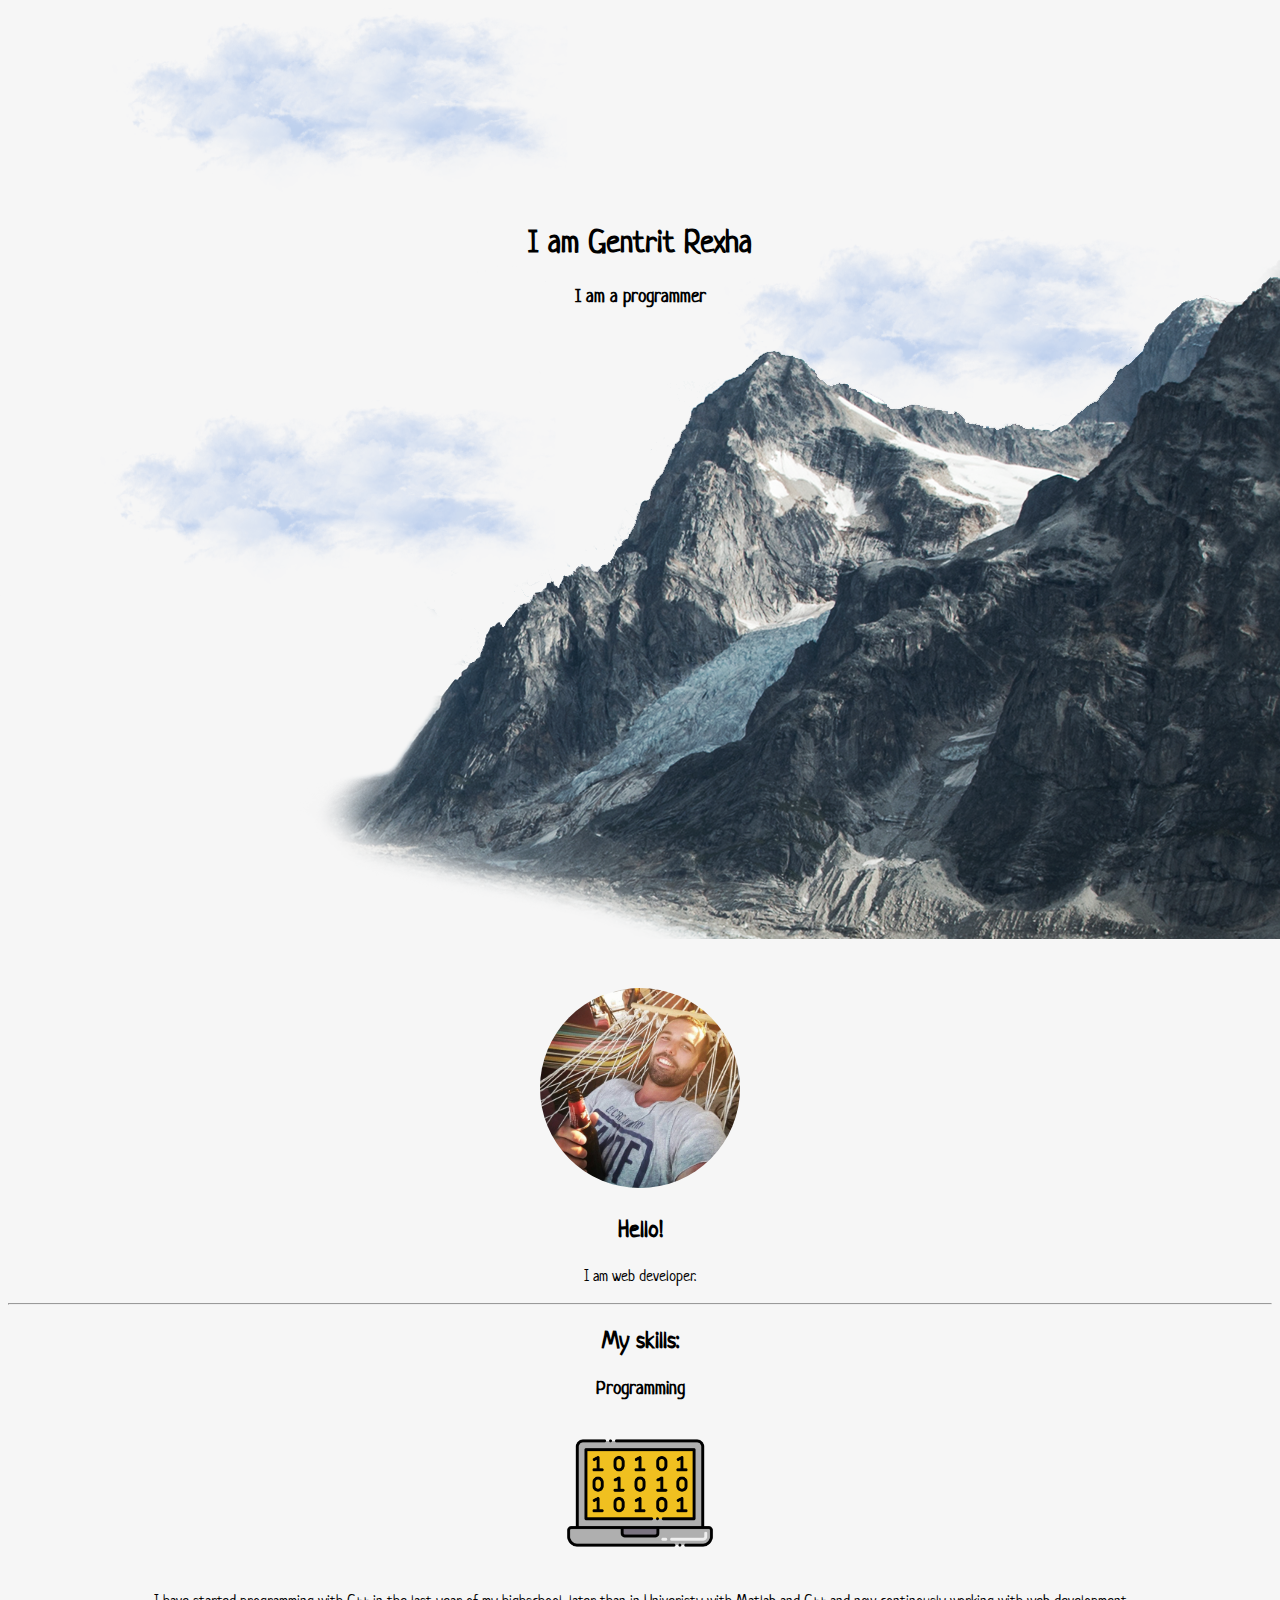
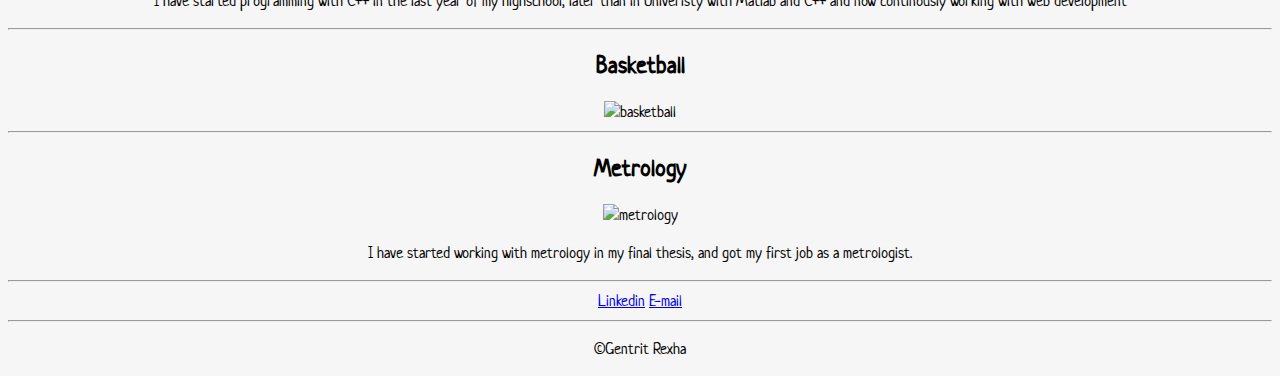
==== index.html @ c5a5a3df "CSS - My site" ====
<!DOCTYPE html>
<html lang="en" dir="ltr">

<head>
  <meta charset="utf-8">
  <title>Gentrit Rexha</title>

</head>

<link rel="stylesheet" href="CSS/styles.css">
<link rel="icon" href="favicon.ico">
<link href="https://fonts.googleapis.com/css2?family=Neucha&display=swap" rel="stylesheet">

<body>
  <div class="top_container">
    <img class="cloud1" src="images/cloud.jfif" alt="cloud-image">
    <h1 class="name">I am Gentrit Rexha</h1>
    <h3 class="occupation">I am a programmer</h3>
    <img class="cloud2" src="images/cloud.jfif" alt="cloud-image">

    <img class="cloud3" src="images/cloud.jfif" alt="cloud-image">

    <img class="mountain1" src="images/mountain.png" alt="mountain-image">
  </div>

  <div class="middle_container">
    <div class="profile">
      <img class="profile_img" src="images/Gentrit_Facebook.jpg" alt="Gentrit-img">
      <h2>Hello!</h2>
      <p>I am web developer.</p>
    </div>
    <hr>
    <div class="skills">
      <h2>My skills:</h2>
      <div class="skill-row">
        <h3>Programming</h3>
        <img class="programing_img" src="images/programing.png" alt="programing-img">
        <p>I have started programming with C++ in the last year of my highschool,
          later than in Univeristy with Matlab and C++ and now continously working
          with web development </p>
      </div>
      <hr>
      <div class="skill-row2">
        <h2>Basketball</h2>
        <img class="basketball" src="https://media3.giphy.com/media/d7ToT8jj75iFQtNTQS/giphy.gif?cid=790b7611697e8dd6f9452728a3e0f70dddf5d7499c71c786&rid=giphy.gif&ct=s" alt="basketball">
      </div>
      <hr>
      <div>
        <h2>Metrology</h2>
        <img class="metrology" src="https://media4.giphy.com/media/Qa5XXg5uxuaD57V72k/giphy.gif?cid=ecf05e47gksslrhuvvrgdtam4sto1e4ecxgpv1gez0em8iau&rid=giphy.gif&ct=s" alt="metrology">
        <p>I have started working with metrology in my final thesis, and got my first job as a metrologist.</p>
      </div>
    </div>
  </div>
<hr>
  <div class="bottom_container">

    <a class="footer-link" href="https://www.linkedin.com/in/gentrit-rexha-024045b3/">Linkedin</a>
    <a class="footer-link" href="gentritrexhaa@gmail.com">E-mail</a>
    <hr>
    <p>©Gentrit Rexha</p>

  </div>


</body>

</html>
---- CSS/styles.css ----
body {
  text-align: center;
  font-family: Neucha, verdana, sans-serif;
  background-color: #f6f6f6;
}


.cloud1 {
  position: relative;
  height: 185px;
  width: 456px;
  right: 300px;
}

.cloud2 {
  position: absolute;
  height: 185px;
  width: 456px;
  right: 100px;
  top: 230px;
}

.cloud3 {
  position: absolute;
  height: 185px;
  width: 456px;
  left: 100px;
  top: 400px;
}

.mountain1 {
  top: 200px;
  position: absolute;
  background-size: cover;
  left: 0;
}

.name {
  font-family: Neucha, sans-serif;
}

.occupation{
  font-family: Neucha, sans-serif;
}


h1 {
  color: Black;
}

.middle_container{
margin-top: 680px;
}

.profile_img{
  width: 200px;
  height: 200px;
  border-radius: 100px;
}

.programing_img{
  height: 150px;
  width: 150px;
}


.basketball{
  height: 150px;
  width: 150px;
}

.metrology{
  height: 150px;
  width: 150px;

}
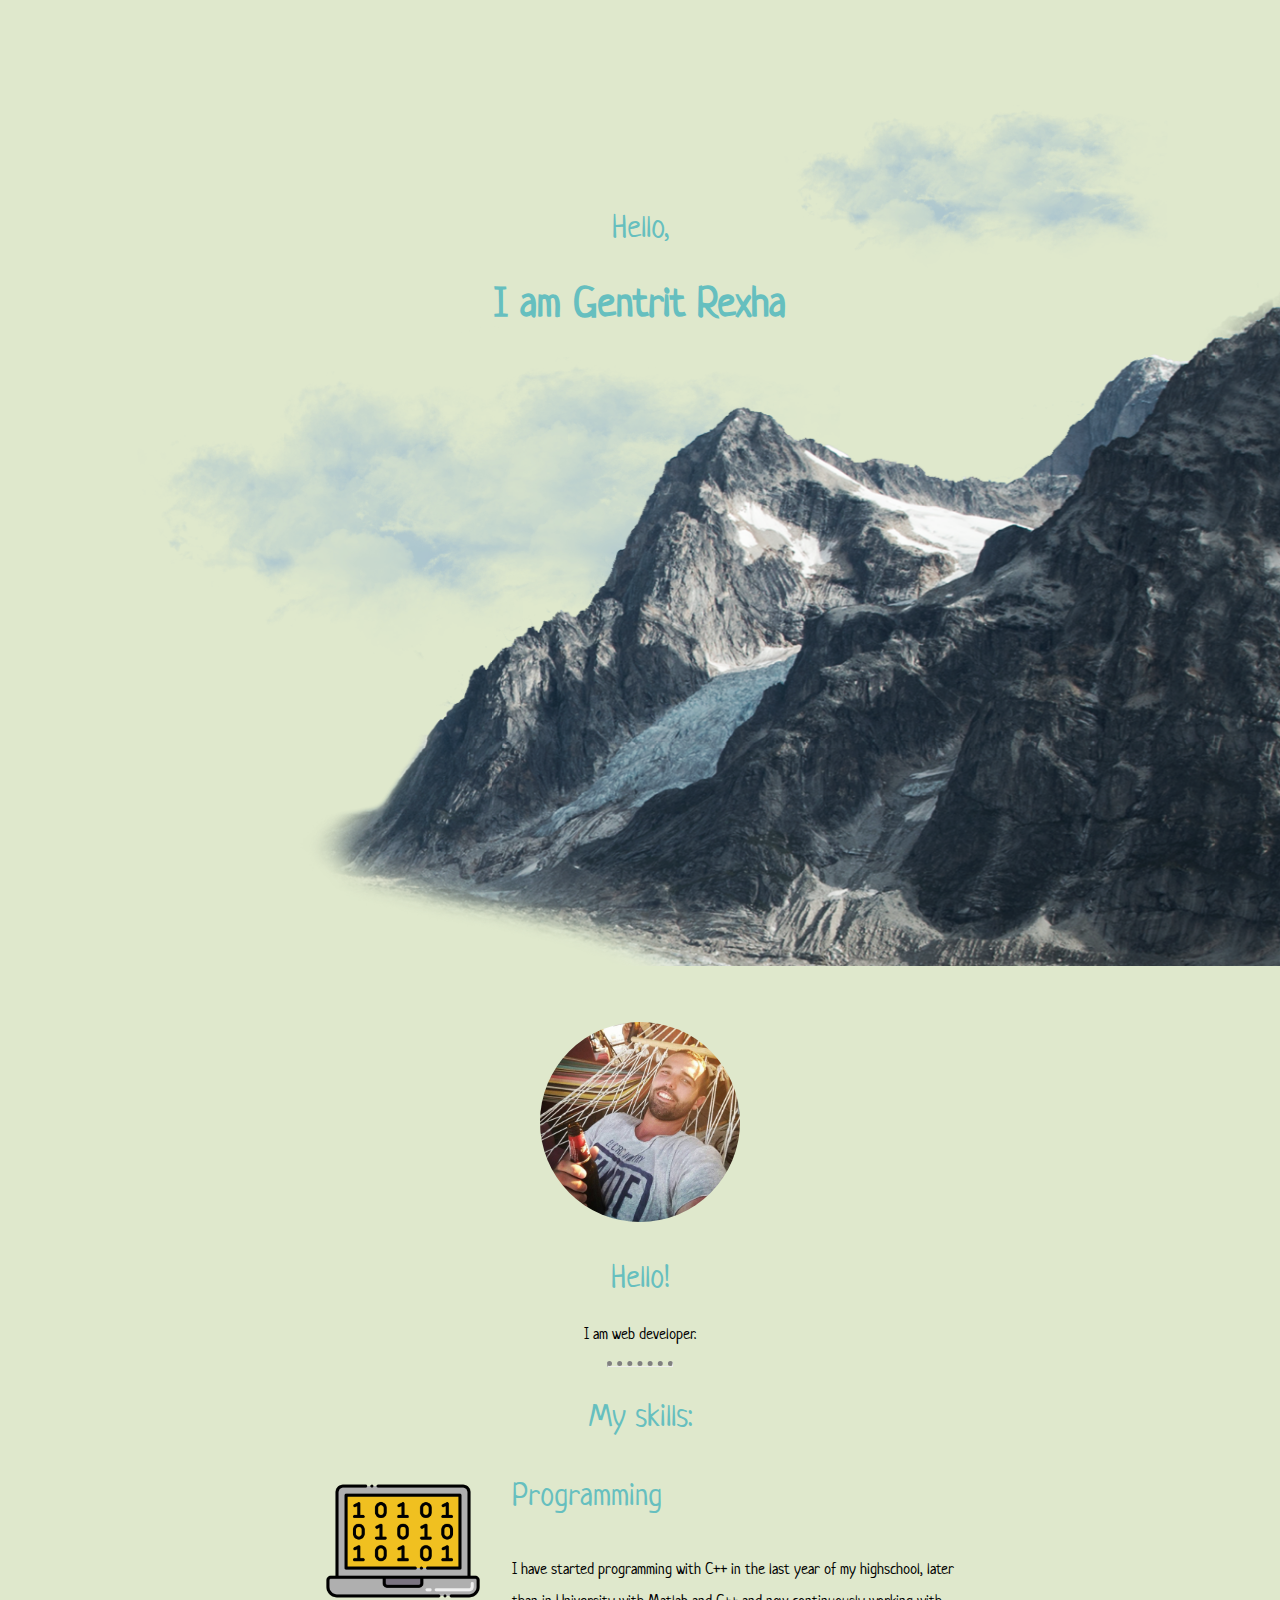
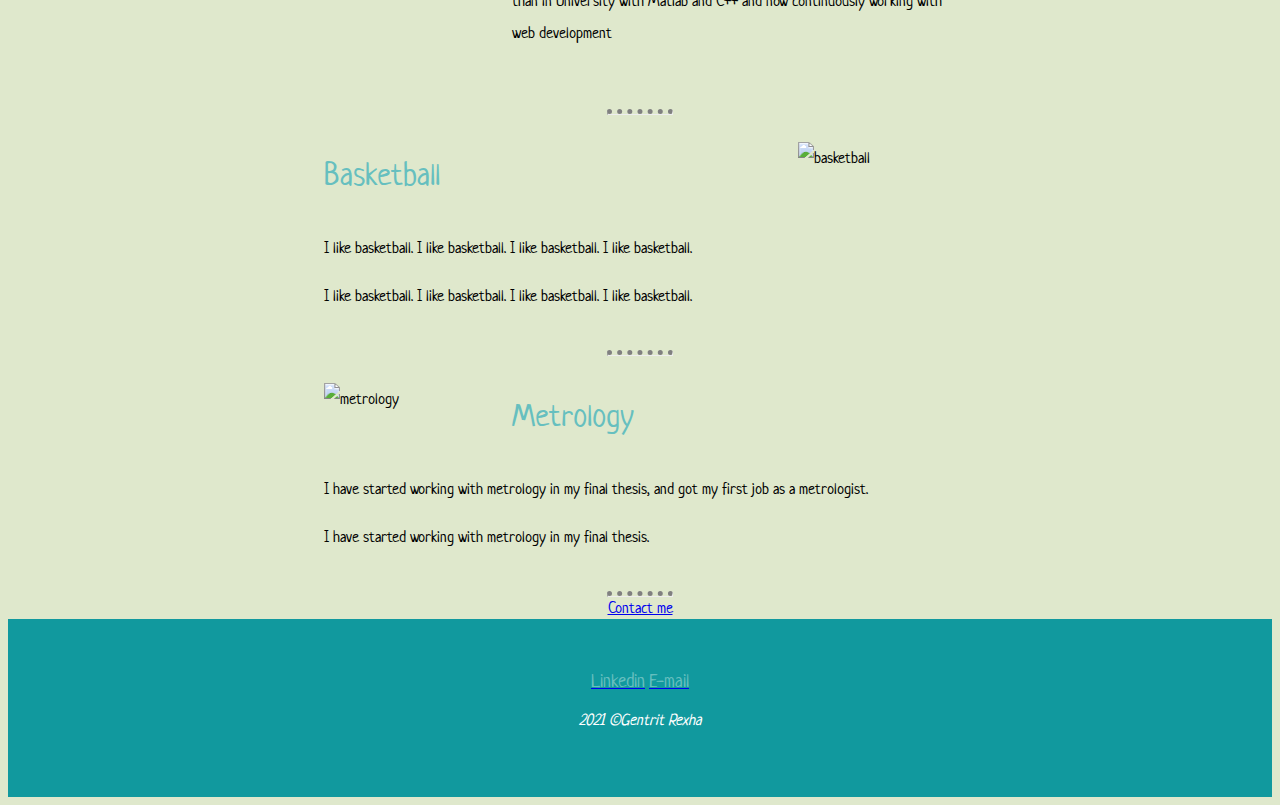
==== commit 8e1fb178: "Animation+Navbar" ====
--- a/index.html
+++ b/index.html
@@ -3,25 +3,35 @@
 
 <head>
   <meta charset="utf-8">
+  <meta name="viewport" content="width=device-width, initial-scale=1">
   <title>Gentrit Rexha</title>
-
+  <link href="https://cdn.jsdelivr.net/npm/bootstrap@5.2.0/dist/css/bootstrap.min.css" rel="stylesheet" integrity="sha384-gH2yIJqKdNHPEq0n4Mqa/HGKIhSkIHeL5AyhkYV8i59U5AR6csBvApHHNl/vI1Bx" crossorigin="anonymous">
 </head>
 
 <link rel="stylesheet" href="CSS/styles.css">
 <link rel="icon" href="favicon.ico">
 <link href="https://fonts.googleapis.com/css2?family=Neucha&display=swap" rel="stylesheet">
 
+
 <body>
+  <nav class="navbar navbar-expand-lg navbar-light bg-light"> </nav>
   <div class="top_container">
-    <img class="cloud1" src="images/cloud.jfif" alt="cloud-image">
-    <h1 class="name">I am Gentrit Rexha</h1>
-    <h3 class="occupation">I am a programmer</h3>
-    <img class="cloud2" src="images/cloud.jfif" alt="cloud-image">
+    <img class="parachute" src="https://i.giphy.com/media/kfubm1Guq0Sq4rOWlq/200w.webp" alt="">
+   <img class="cloud cloud1" src="images/cloud.jfif" alt="cloud-image">
+   <h2 class="">Hello,</h2> 
+   <h1 class="">I am Gentrit Rexha</h1>
+    <img class="cloud cloud2" src="images/cloud.jfif" alt="cloud-image">
 
-    <img class="cloud3" src="images/cloud.jfif" alt="cloud-image">
+    <img class="cloud cloud3" src="images/cloud.jfif" alt="cloud-image">
 
     <img class="mountain1" src="images/mountain.png" alt="mountain-image">
+
+    
+    
   </div>
+
+
+
 
   <div class="middle_container">
     <div class="profile">
@@ -33,36 +43,55 @@
     <div class="skills">
       <h2>My skills:</h2>
       <div class="skill-row">
-        <h3>Programming</h3>
+
         <img class="programing_img" src="images/programing.png" alt="programing-img">
+        <h2>Programming</h2>
         <p>I have started programming with C++ in the last year of my highschool,
-          later than in Univeristy with Matlab and C++ and now continously working
+          later than in University with Matlab and C++ and now continuously working
           with web development </p>
       </div>
+      <br>
+      <BR>
       <hr>
-      <div class="skill-row2">
+      <div class="skill-row">
+
+        <img class="basketball" src="https://media3.giphy.com/media/d7ToT8jj75iFQtNTQS/giphy.gif?cid=790b7611697e8dd6f9452728a3e0f70dddf5d7499c71c786&rid=giphy.gif&ct=s" alt="basketball">
         <h2>Basketball</h2>
-        <img class="basketball" src="https://media3.giphy.com/media/d7ToT8jj75iFQtNTQS/giphy.gif?cid=790b7611697e8dd6f9452728a3e0f70dddf5d7499c71c786&rid=giphy.gif&ct=s" alt="basketball">
+        <p>I like basketball. I like basketball. I like basketball. I like basketball.</p>
+        <p>I like basketball. I like basketball. I like basketball. I like basketball.</p>
+
       </div>
+      <br>
       <hr>
-      <div>
+      <div class="skill-row">
+
+        <img class="metrology" src="https://media4.giphy.com/media/Qa5XXg5uxuaD57V72k/giphy.gif?cid=ecf05e47gksslrhuvvrgdtam4sto1e4ecxgpv1gez0em8iau&rid=giphy.gif&ct=s" alt="metrology">
         <h2>Metrology</h2>
-        <img class="metrology" src="https://media4.giphy.com/media/Qa5XXg5uxuaD57V72k/giphy.gif?cid=ecf05e47gksslrhuvvrgdtam4sto1e4ecxgpv1gez0em8iau&rid=giphy.gif&ct=s" alt="metrology">
         <p>I have started working with metrology in my final thesis, and got my first job as a metrologist.</p>
+        <p>I have started working with metrology in my final thesis.</p>
       </div>
     </div>
+    <br>
+    <hr>
+    <div>
+
+    </div>
+    <a class="btn btn-outline-primary" href="Contact_me">Contact me</a>
   </div>
-<hr>
-  <div class="bottom_container">
-
-    <a class="footer-link" href="https://www.linkedin.com/in/gentrit-rexha-024045b3/">Linkedin</a>
-    <a class="footer-link" href="gentritrexhaa@gmail.com">E-mail</a>
-    <hr>
-    <p>©Gentrit Rexha</p>
 
   </div>
 
+  <div class="bottom_container">
 
+    <a class="footer-link" href="https://www.linkedin.com/in/gentrit-rexha-024045b3/"><span class="footer">Linkedin</span></a>
+    <a class="footer-link" href="gentritrexhaa@gmail.com"><span class="footer">E-mail</span></a>
+
+    <p class="copyrights">2021 ©Gentrit Rexha</p>
+
+  </div>
+
+<script src="https://cdn.jsdelivr.net/npm/bootstrap@5.2.0/dist/js/bootstrap.bundle.min.js" integrity="sha384-A3rJD856KowSb7dwlZdYEkO39Gagi7vIsF0jrRAoQmDKKtQBHUuLZ9AsSv4jD4Xa" crossorigin="anonymous"></script>
+<script src="index.js"></script>
 </body>
 
 </html>
--- a/CSS/styles.css
+++ b/CSS/styles.css
@@ -1,76 +1,126 @@
 body {
   text-align: center;
   font-family: Neucha, verdana, sans-serif;
-  background-color: #f6f6f6;
+  background-color: #DFE8CC;
+}
+
+.top_container{
+}
+
+.cloud1 {
+  position: relative;
+  top: 100px;
+  left:330px;
+  width:30vw;
+}
+
+.cloud2 {
+  position: relative;
+  left: 0px;
+  width:55vw;
+}
+
+.cloud3 {
+  position: relative;
+  right: 200px;
+  top: 200px;
+  width:25vw;
+}
+
+.mountain1 {
+  position: sticky;
+  background-size: cover;
+  left: 0;
+  width:100vw;
+  margin-top:-400px;
+}
+
+.parachute{
+  position: relative;
+  margin-top: 50px;
+}
+
+.middle_container{
+  padding-top: 50px;
+  /* background-color: #9FC088; */
+  }
+
+
+h1 {
+  font-family: Neucha, sans-serif;
+  color: #66BFBF;
+  font-size: 2.625rem;
+}
+
+h2
+{
+  color: #66BFBF;
+  font-size: 2rem;
+  font-family: Neucha, sans-serif;
+  font-weight: normal;
+}
+
+h3{
+   color: #11999E;
+}
+
+hr{
+  border-top:dotted 5px;
+  margin: auto;
+  width: 5%;
 }
 
 
-.cloud1 {
-  position: relative;
-  height: 185px;
-  width: 456px;
-  right: 300px;
-}
-
-.cloud2 {
-  position: absolute;
-  height: 185px;
-  width: 456px;
-  right: 100px;
-  top: 230px;
-}
-
-.cloud3 {
-  position: absolute;
-  height: 185px;
-  width: 456px;
-  left: 100px;
-  top: 400px;
-}
-
-.mountain1 {
-  top: 200px;
-  position: absolute;
-  background-size: cover;
-  left: 0;
-}
-
-.name {
-  font-family: Neucha, sans-serif;
-}
-
-.occupation{
-  font-family: Neucha, sans-serif;
-}
-
-
-h1 {
-  color: Black;
-}
-
-.middle_container{
-margin-top: 680px;
-}
 
 .profile_img{
   width: 200px;
   height: 200px;
   border-radius: 100px;
+  z-index: 1;
 }
 
 .programing_img{
-  height: 150px;
-  width: 150px;
+    width:25%;
+    float: left;
+    margin-right:30px;
 }
 
 
 .basketball{
-  height: 150px;
-  width: 150px;
+
+  width:25%;
+  float: right;
+  margin-left:30px;
 }
 
 .metrology{
-  height: 150px;
-  width: 150px;
+    width:25%;
+    float: left;
+    margin-right:30px;
+}
 
+.footer{
+  font-size: 1.2rem;
+text-decoration:none;
+  color: #66BFBF;
 }
+
+.skill-row{
+  width:50%;
+  margin: 10px auto 0 auto;
+  text-align: left;
+  line-height: 2;
+}
+
+
+.bottom_container
+{
+  padding-top:50px;
+  padding-bottom: 50px;
+  background-color:#11999E;
+}
+
+.copyrights{
+  color: white;
+  font-style: italic;
+}
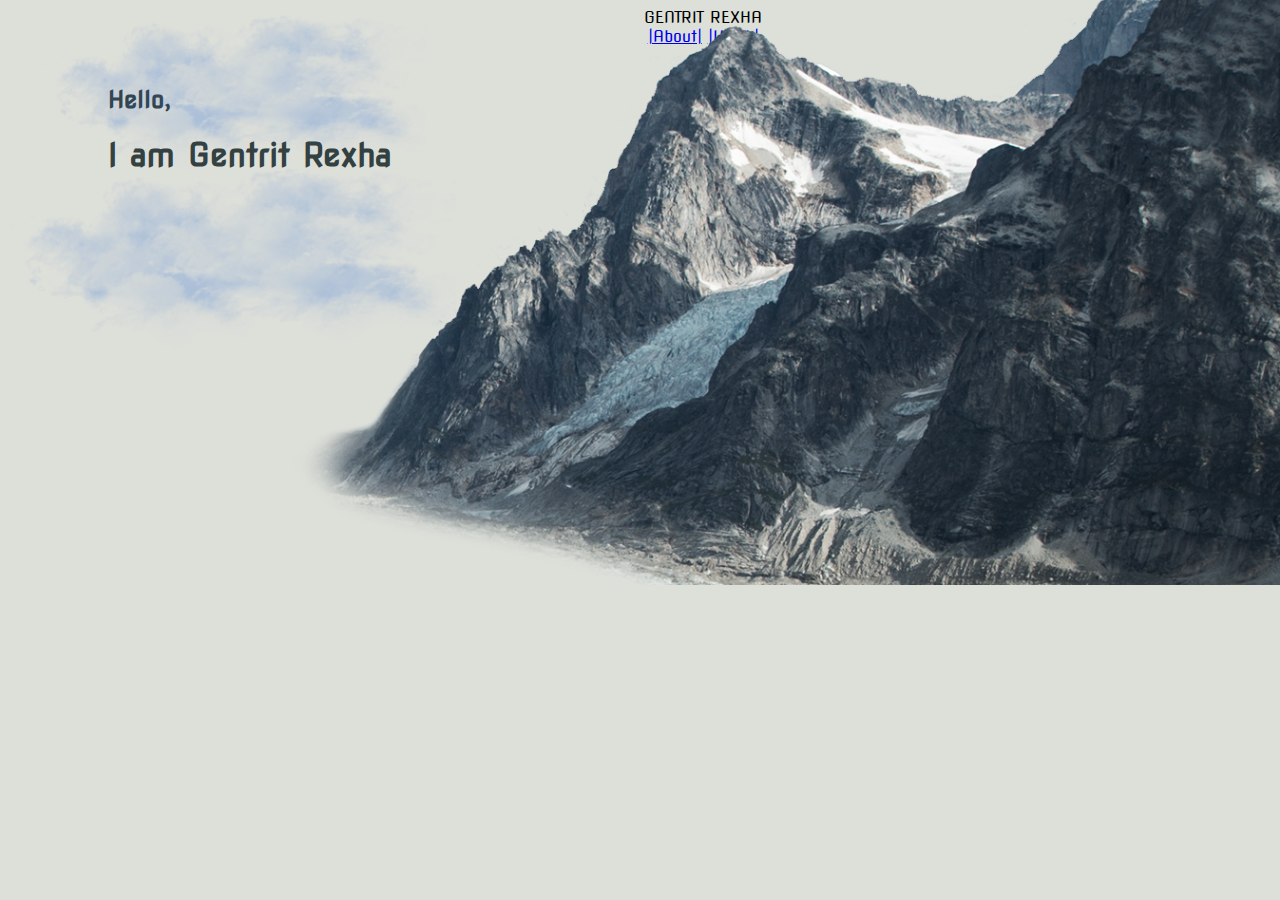
==== commit 420d93bc: "mySite_v1.3" ====
--- a/index.html
+++ b/index.html
@@ -5,7 +5,11 @@
   <meta charset="utf-8">
   <meta name="viewport" content="width=device-width, initial-scale=1">
   <title>Gentrit Rexha</title>
-  <link href="https://cdn.jsdelivr.net/npm/bootstrap@5.2.0/dist/css/bootstrap.min.css" rel="stylesheet" integrity="sha384-gH2yIJqKdNHPEq0n4Mqa/HGKIhSkIHeL5AyhkYV8i59U5AR6csBvApHHNl/vI1Bx" crossorigin="anonymous">
+  <link href="https://cdn.jsdelivr.net/npm/bootstrap@5.2.0/dist/css/bootstrap.min.css" rel="stylesheet"
+    integrity="sha384-gH2yIJqKdNHPEq0n4Mqa/HGKIhSkIHeL5AyhkYV8i59U5AR6csBvApHHNl/vI1Bx" crossorigin="anonymous">
+  <link rel="preconnect" href="https://fonts.googleapis.com">
+  <link rel="preconnect" href="https://fonts.gstatic.com" crossorigin>
+  <link href="https://fonts.googleapis.com/css2?family=Nova+Square&display=swap" rel="stylesheet">
 </head>
 
 <link rel="stylesheet" href="CSS/styles.css">
@@ -14,84 +18,33 @@
 
 
 <body>
-  <nav class="navbar navbar-expand-lg navbar-light bg-light"> </nav>
+
+  <nav class="navbar navbar-expand navbar-light">
+
+    <a class="logo navbar-brand">GENTRIT REXHA</a>
+
+    <div class="navbar-nav">
+      <a class="logo nav-link" href="#about">|About|</a>
+      <a class="logo nav-link" href="#">|Work|</a>
+    </div>
+  </nav>
+
+
   <div class="top_container">
     <img class="parachute" src="https://i.giphy.com/media/kfubm1Guq0Sq4rOWlq/200w.webp" alt="">
-   <img class="cloud cloud1" src="images/cloud.jfif" alt="cloud-image">
-   <h2 class="">Hello,</h2> 
-   <h1 class="">I am Gentrit Rexha</h1>
-    <img class="cloud cloud2" src="images/cloud.jfif" alt="cloud-image">
-
-    <img class="cloud cloud3" src="images/cloud.jfif" alt="cloud-image">
-
-    <img class="mountain1" src="images/mountain.png" alt="mountain-image">
-
-    
-    
+    <img class="cloud cloud1 .img-fluid" src="images/cloud.jfif" alt="cloud-image">
+    <h2 class="title">Hello,</h2>
+    <h1 class="title">I am Gentrit Rexha</h1>
+    <img class="cloud cloud2 .img-fluid" src="images/cloud.jfif" alt="cloud-image">
+    <img class="cloud cloud3 .img-fluid" src="images/cloud.jfif" alt="cloud-image">
+    <img class="mountain1 .img-fluid" src="images/mountain.png" alt="mountain-image">
   </div>
 
 
-
-
-  <div class="middle_container">
-    <div class="profile">
-      <img class="profile_img" src="images/Gentrit_Facebook.jpg" alt="Gentrit-img">
-      <h2>Hello!</h2>
-      <p>I am web developer.</p>
-    </div>
-    <hr>
-    <div class="skills">
-      <h2>My skills:</h2>
-      <div class="skill-row">
-
-        <img class="programing_img" src="images/programing.png" alt="programing-img">
-        <h2>Programming</h2>
-        <p>I have started programming with C++ in the last year of my highschool,
-          later than in University with Matlab and C++ and now continuously working
-          with web development </p>
-      </div>
-      <br>
-      <BR>
-      <hr>
-      <div class="skill-row">
-
-        <img class="basketball" src="https://media3.giphy.com/media/d7ToT8jj75iFQtNTQS/giphy.gif?cid=790b7611697e8dd6f9452728a3e0f70dddf5d7499c71c786&rid=giphy.gif&ct=s" alt="basketball">
-        <h2>Basketball</h2>
-        <p>I like basketball. I like basketball. I like basketball. I like basketball.</p>
-        <p>I like basketball. I like basketball. I like basketball. I like basketball.</p>
-
-      </div>
-      <br>
-      <hr>
-      <div class="skill-row">
-
-        <img class="metrology" src="https://media4.giphy.com/media/Qa5XXg5uxuaD57V72k/giphy.gif?cid=ecf05e47gksslrhuvvrgdtam4sto1e4ecxgpv1gez0em8iau&rid=giphy.gif&ct=s" alt="metrology">
-        <h2>Metrology</h2>
-        <p>I have started working with metrology in my final thesis, and got my first job as a metrologist.</p>
-        <p>I have started working with metrology in my final thesis.</p>
-      </div>
-    </div>
-    <br>
-    <hr>
-    <div>
-
-    </div>
-    <a class="btn btn-outline-primary" href="Contact_me">Contact me</a>
-  </div>
-
-  </div>
-
-  <div class="bottom_container">
-
-    <a class="footer-link" href="https://www.linkedin.com/in/gentrit-rexha-024045b3/"><span class="footer">Linkedin</span></a>
-    <a class="footer-link" href="gentritrexhaa@gmail.com"><span class="footer">E-mail</span></a>
-
-    <p class="copyrights">2021 ©Gentrit Rexha</p>
-
-  </div>
-
-<script src="https://cdn.jsdelivr.net/npm/bootstrap@5.2.0/dist/js/bootstrap.bundle.min.js" integrity="sha384-A3rJD856KowSb7dwlZdYEkO39Gagi7vIsF0jrRAoQmDKKtQBHUuLZ9AsSv4jD4Xa" crossorigin="anonymous"></script>
-<script src="index.js"></script>
+  <script src="https://cdn.jsdelivr.net/npm/bootstrap@5.2.0/dist/js/bootstrap.bundle.min.js"
+    integrity="sha384-A3rJD856KowSb7dwlZdYEkO39Gagi7vIsF0jrRAoQmDKKtQBHUuLZ9AsSv4jD4Xa"
+    crossorigin="anonymous"></script>
+  <script src="index.js"></script>
 </body>
 
-</html>
+</html>--- a/CSS/styles.css
+++ b/CSS/styles.css
@@ -1,126 +1,156 @@
 body {
   text-align: center;
-  font-family: Neucha, verdana, sans-serif;
-  background-color: #DFE8CC;
+  /* font-family: Neucha, verdana, sans-serif; */
+  font-family: 'Nova Square', cursive;
+  background-color: #dddfd9;
 }
 
-.top_container{
+.navbar{
+  z-index: 1;
 }
 
+.navbar-expand{
+  padding-left:10%;
+}
+
+.title {
+  z-index: 2;
+  text-align: left;
+ @include font-size(4rem);
+}
+
+h1 {
+  font-family: 'Nova Square', cursive;
+  color: #344141;
+  /* font-size: 2.625rem; */
+}
+
+h2 {
+  color: #344141;
+  /* font-size: 2rem;
+  font-family: 'Nova Square', cursive;
+  font-weight: normal; */
+}
+
+h3 {
+  font-family: 'Nova Square', cursive;
+  /* font-weight:bolder; */
+}
+
+
 .cloud1 {
-  position: relative;
-  top: 100px;
-  left:330px;
-  width:30vw;
+  position: absolute;
+  top: 13%;
+  left: 40%;
+  width: 30%; /*vw*/
 }
 
 .cloud2 {
-  position: relative;
-  left: 0px;
-  width:55vw;
+  position: absolute;
+  top: 22%;
+  left: 0;
+  width: 35%;
 }
 
 .cloud3 {
-  position: relative;
-  right: 200px;
-  top: 200px;
-  width:25vw;
+  position: absolute;
+  right: 13%;
+  top: 25%;
+  width: 25%;
 }
 
 .mountain1 {
-  position: sticky;
-  background-size: cover;
+  position: absolute;
   left: 0;
-  width:100vw;
-  margin-top:-400px;
+  right:0;
+  top:-13%;
+  bottom: 0;
+  width:100%;
+  height:auto;
 }
 
-.parachute{
+.parachute {
   position: relative;
-  margin-top: 50px;
+  margin-top: 0px;
+  right: 0%;
+  width:7%;
 }
 
-.middle_container{
+.middle_container {
   padding-top: 50px;
   /* background-color: #9FC088; */
-  }
+}
+
+h1,h2,h3,p {
+  padding-left: 100px;
+}
 
 
-h1 {
-  font-family: Neucha, sans-serif;
-  color: #66BFBF;
-  font-size: 2.625rem;
+
+p {
+  color: #4f5959;
 }
 
-h2
-{
-  color: #66BFBF;
-  font-size: 2rem;
-  font-family: Neucha, sans-serif;
-  font-weight: normal;
+.logo {
+  font-family: 'Nova Square', cursive;
 }
 
-h3{
-   color: #11999E;
-}
-
-hr{
-  border-top:dotted 5px;
+hr {
+  border-top: dotted 5px;
   margin: auto;
   width: 5%;
 }
 
 
 
-.profile_img{
+.profile_img {
   width: 200px;
   height: 200px;
   border-radius: 100px;
   z-index: 1;
 }
 
-.programing_img{
-    width:25%;
-    float: left;
-    margin-right:30px;
+.programing_img {
+  width: 25%;
+  float: left;
+  margin-right: 30px;
 }
 
 
-.basketball{
+.basketball {
 
-  width:25%;
+  width: 25%;
   float: right;
-  margin-left:30px;
+  margin-left: 30px;
 }
 
-.metrology{
-    width:25%;
-    float: left;
-    margin-right:30px;
+.metrology {
+  width: 25%;
+  float: left;
+  margin-right: 30px;
 }
 
-.footer{
+.footer {
   font-size: 1.2rem;
-text-decoration:none;
+  text-decoration: none;
   color: #66BFBF;
 }
 
-.skill-row{
-  width:50%;
+.skill-row {
+  width: 50%;
   margin: 10px auto 0 auto;
   text-align: left;
   line-height: 2;
 }
 
 
-.bottom_container
-{
-  padding-top:50px;
+.bottom_container {
+  padding-top: 50px;
   padding-bottom: 50px;
-  background-color:#11999E;
+  background-color: #11999E;
 }
 
-.copyrights{
+.copyrights {
   color: white;
   font-style: italic;
-}
+}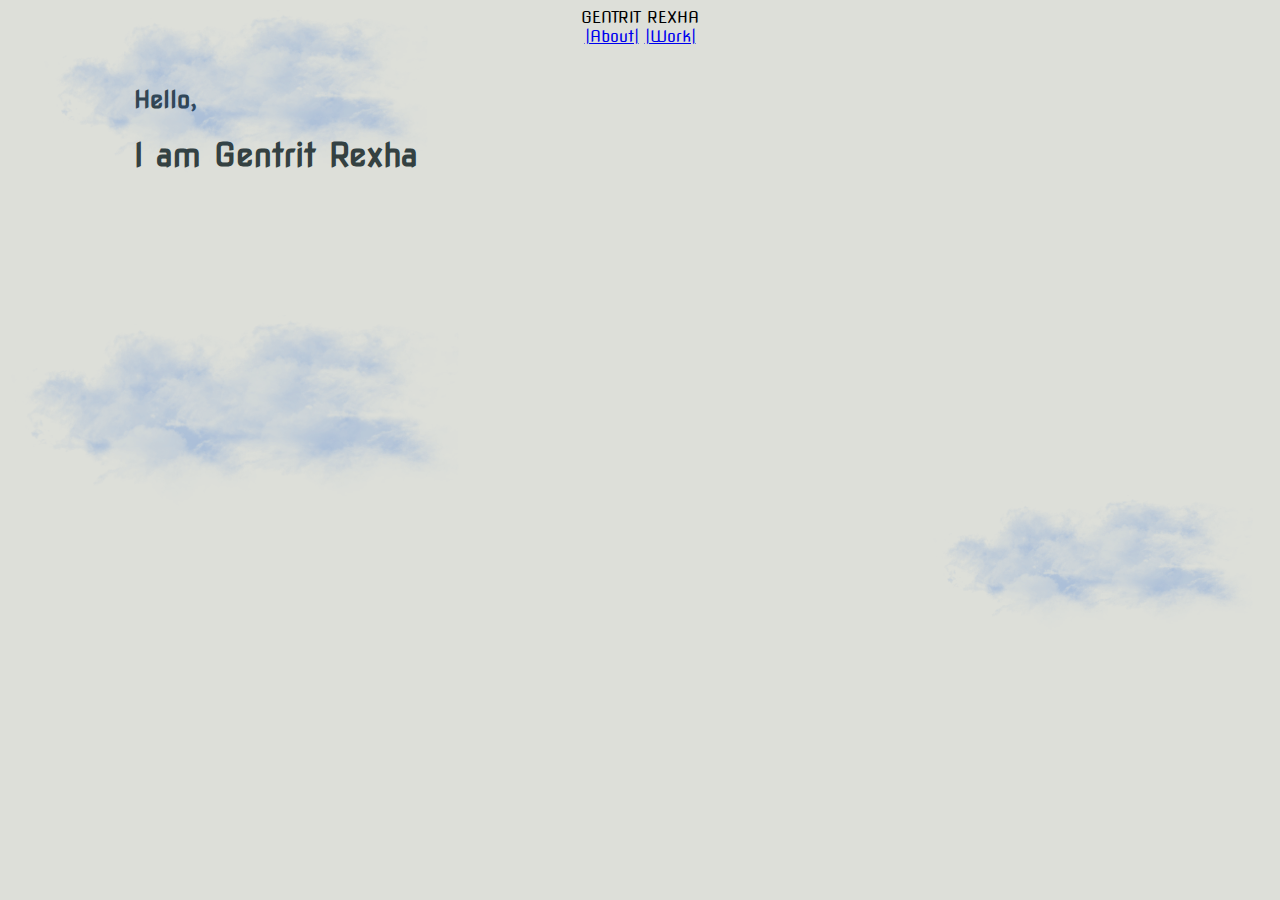
==== commit cba6e30a: "mySite_v1.3.5" ====
--- a/index.html
+++ b/index.html
@@ -19,7 +19,7 @@
 
 <body>
 
-  <nav class="navbar navbar-expand navbar-light">
+  <nav class="navbar navbar-expand-md navbar-light">
 
     <a class="logo navbar-brand">GENTRIT REXHA</a>
 
@@ -37,7 +37,7 @@
     <h1 class="title">I am Gentrit Rexha</h1>
     <img class="cloud cloud2 .img-fluid" src="images/cloud.jfif" alt="cloud-image">
     <img class="cloud cloud3 .img-fluid" src="images/cloud.jfif" alt="cloud-image">
-    <img class="mountain1 .img-fluid" src="images/mountain.png" alt="mountain-image">
+    <!-- <img class="mountain1 .img-fluid" src="images/mountain.png" alt="mountain-image"> -->
   </div>
 
 
--- a/CSS/styles.css
+++ b/CSS/styles.css
@@ -3,6 +3,16 @@
   /* font-family: Neucha, verdana, sans-serif; */
   font-family: 'Nova Square', cursive;
   background-color: #dddfd9;
+
+  background-image: url(images/mountain.png);
+  background-size: cover;
+  background-repeat: no-repeat;
+  background-attachment: fixed;
+  background-position: center;
+}
+
+.navbar-nav{
+  @include font-size(1rem);
 }
 
 .navbar{
@@ -55,19 +65,17 @@
 .cloud3 {
   position: absolute;
   right: 13%;
-  top: 25%;
+  top: 55%;
   width: 25%;
 }
 
-.mountain1 {
+/* .mountain1 {
   position: absolute;
-  left: 0;
+  left:0;
   right:0;
-  top:-13%;
-  bottom: 0;
-  width:100%;
+  max-width: 100%;
   height:auto;
-}
+} */
 
 .parachute {
   position: relative;
@@ -82,7 +90,7 @@
 }
 
 h1,h2,h3,p {
-  padding-left: 100px;
+  padding-left: 10%;
 }
 
 
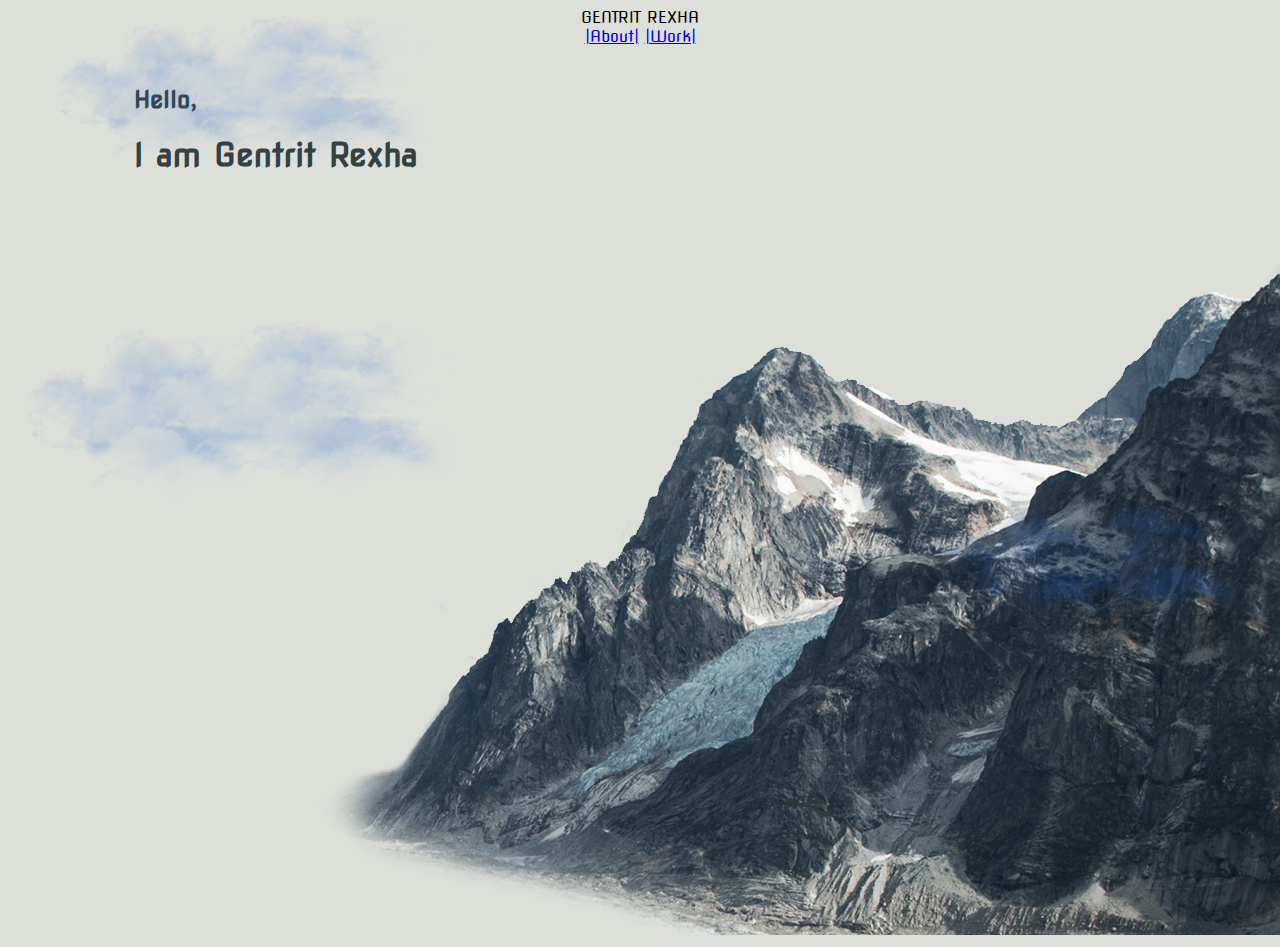
==== commit 62487229: "Mountain image" ====
--- a/index.html
+++ b/index.html
@@ -37,7 +37,7 @@
     <h1 class="title">I am Gentrit Rexha</h1>
     <img class="cloud cloud2 .img-fluid" src="images/cloud.jfif" alt="cloud-image">
     <img class="cloud cloud3 .img-fluid" src="images/cloud.jfif" alt="cloud-image">
-    <!-- <img class="mountain1 .img-fluid" src="images/mountain.png" alt="mountain-image"> -->
+    <img class="mountain1 .img-fluid" src="images/mountain.png" alt="mountain-image">
   </div>
 
 
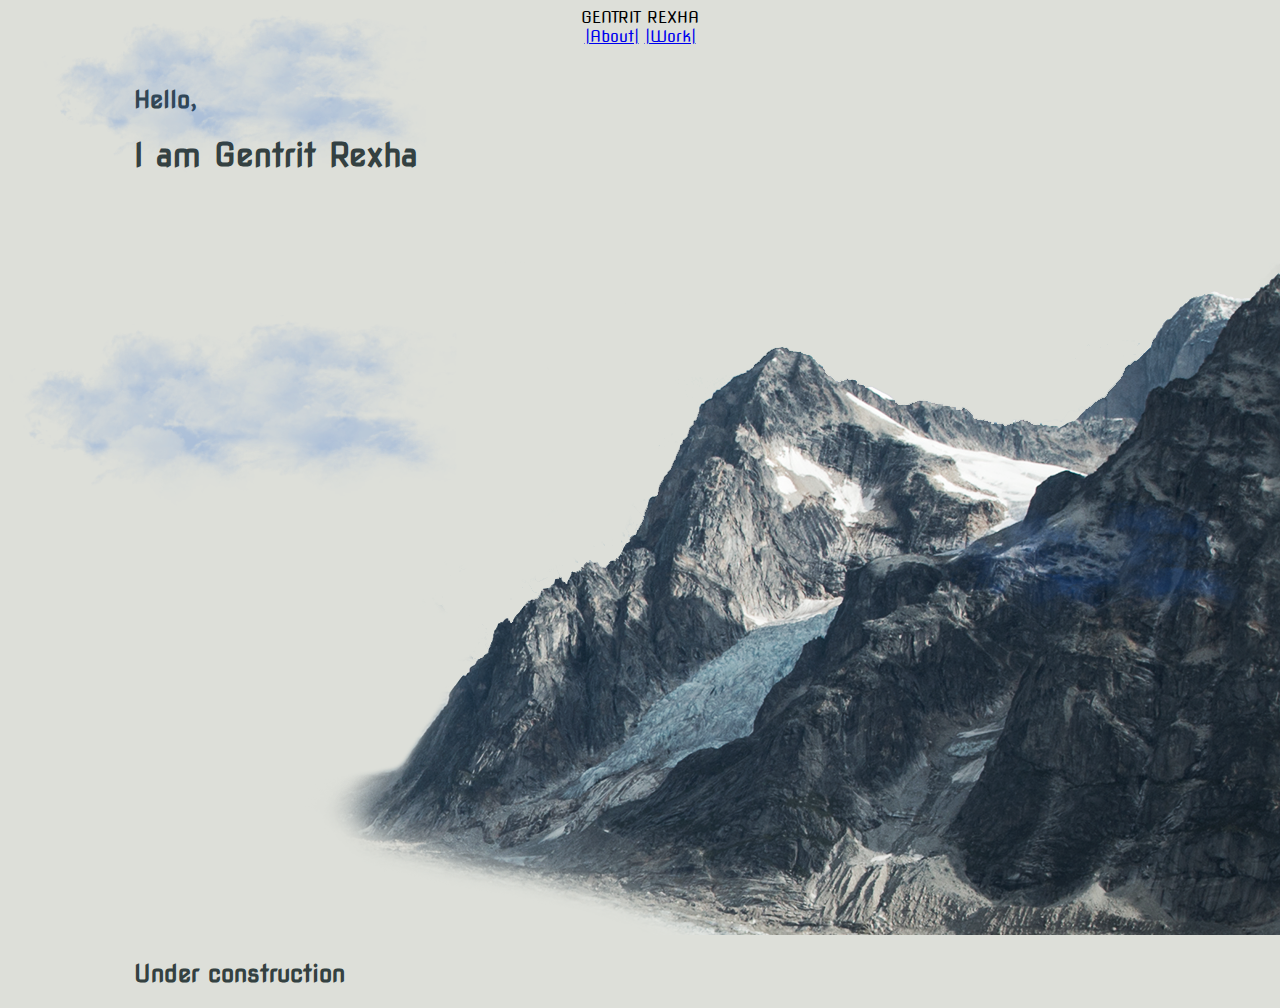
==== commit f2b82c6c: "footer" ====
--- a/index.html
+++ b/index.html
@@ -25,7 +25,7 @@
 
     <div class="navbar-nav">
       <a class="logo nav-link" href="#about">|About|</a>
-      <a class="logo nav-link" href="#">|Work|</a>
+      <a class="logo nav-link" href="#work">|Work|</a>
     </div>
   </nav>
 
@@ -38,6 +38,7 @@
     <img class="cloud cloud2 .img-fluid" src="images/cloud.jfif" alt="cloud-image">
     <img class="cloud cloud3 .img-fluid" src="images/cloud.jfif" alt="cloud-image">
     <img class="mountain1 .img-fluid" src="images/mountain.png" alt="mountain-image">
+    <h2 class="title">Under construction </h2>
   </div>
 
 
